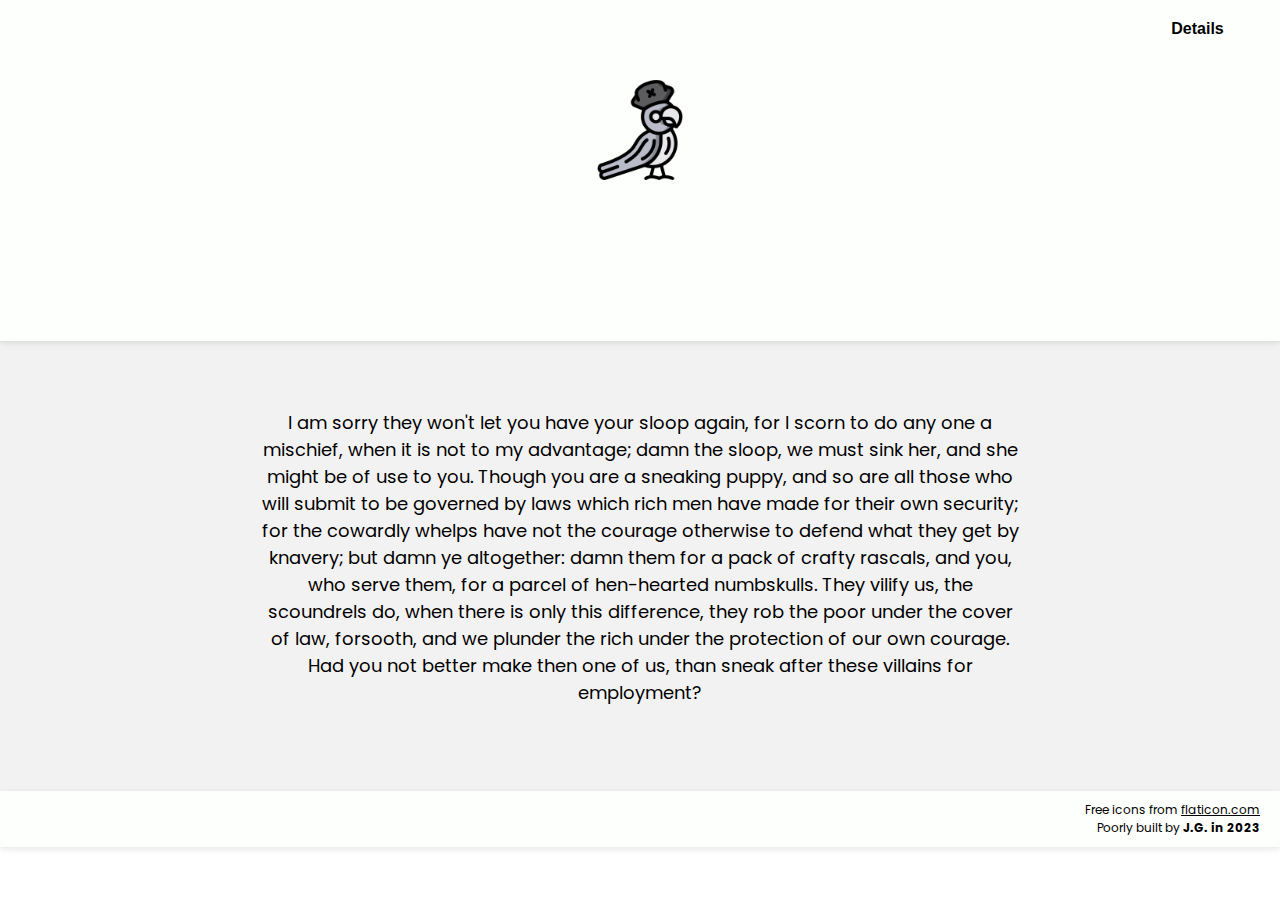
==== pages/about.html @ 22fc1842 "fifth push" ====
<!DOCTYPE html>
<html lang="en">
<head>
    <meta charset="UTF-8">
    <meta name="viewport" content="width=device-width, initial-scale=1.0">
    <title>BooyahBay</title>

    <!-- Bootstrap CSS -->
    <link href="https://cdn.jsdelivr.net/npm/bootstrap@5.2.0-beta1/dist/css/bootstrap.min.css" rel="stylesheet" integrity="sha384-0evHe/X+R7YkIZDRvuzKMRqM+OrBnVFBL6DOitfPri4tjfHxaWutUpFmBp4vmVor" crossorigin="anonymous">

    <!-- Custom Styles -->
    <link href="style.css" rel="stylesheet">

    <!-- Google Fonts -->
    <link href="https://fonts.googleapis.com/css?family=Poppins" rel="stylesheet">

    <!-- Favicon -->
    <link rel="icon" href="brand_logo.ico" />
</head>

<body id="top-of-page" class="container-fluid">

    <!-- Navigation -->
    <nav>
        <div class="dropdown">
            <button class="dropbtn">Details</button>
            <div class="dropdown-content">
                <a href="about.html"><div class="icon_text"><img src="images/about.png" width="20px" /></div>  About</a>
                <a href="contacts.html"><div class="icon_text"><img src="images/contacts.png" width="25px" /></div>  Contact</a>
                <a href="../index.html"><div class="icon_text"><img src="images/blog.png" width="22px" /></div>  Blog</a>
            </div>
        </div>
    </nav>

    <!-- Header -->
    <header>
        <div class="title">
            <img src="images/parrot.png" width="100px">
            <div id="bellamy">
                <h6> <strong>About this project</strong> </h6>
            </div>

        </div>


    </header>

    <div class="greyish" style="text-align:center">
        <div class="row_project_page">
            <div class="textual_content center">
                


                <p>
                    I am sorry they won't let you have your sloop again, for I scorn to do any one a mischief, when it is not to my advantage; damn the sloop, we must sink her, and she might be of use to you. Though you are a sneaking puppy, and so are all those who will submit to be governed by laws which rich men have made for their own security; for the cowardly whelps have not the courage otherwise to defend what they get by knavery; but damn ye altogether: damn them for a pack of crafty rascals, and you, who serve them, for a parcel of hen-hearted numbskulls. They vilify us, the scoundrels do, when there is only this difference, they rob the poor under the cover of law, forsooth, and we plunder the rich under the protection of our own courage. Had you not better make then one of us, than sneak after these villains for employment?
                </p><br />



                
            </div>  <! -- End of textual content -->




        </div>





    </div>




    </div>
    </div>

    <!-- Bottom Section -->
    <div class="bottom">
        Free icons from <a href="https://www.flaticon.com/"><u>flaticon.com</u></a>
        <br />
        Poorly built by <strong><a href="contacts.html">J.G. in 2023</a></strong>
        <br />
    </div>

</body>
</html>
---- pages/style.css ----
body {
    padding: 0px;
    margin: 0px;
    box-sizing: border-box;
    max-width: contain;
    font-family: "Poppins";
    min-width: min-content;
}



@media only screen and (max-width: 1000px) {


    nav {
        display: grid;
        justify-content: center;
        padding-bottom: 10px !important;
        padding-top:20px !important;
    }

    .secondary_nav {
        display: grid !important;
        justify-content: center !important;
        width: 100% !important;
        border-radius: 0px 0px 20px 20px !important;
    }

    .lineInButton {
        vertical-align: middle !important;
    }


    .dropdown {
        width: 400px;
        text-align: center !important;
        padding: 10px 0px 10px 0px !important;
        
    }

    .dropdown-content {
        width: 402px;
        
    }

    

    .title .disclaimer {
        margin-right: -30px;
        margin-left: -30px;
    }

    .title {
        font-size: 15px !important;
    }


    .right {
        width: 80% !important;
        border-top-right-radius: 20px;
        border-bottom-right-radius: 20px;
        background-color: #c0c7cc;
    }



    .left {
        width: 20% !important;
        border-top-left-radius: 20px;
        border-bottom-left-radius: 20px;
    }

    .dropbtn {
        text-align: center;
        margin-left: 0px;
        margin-bottom: 10px !important;
    }

    #BrandLogo {
        width: 40% !important;
    }

    .row {
        margin: inherit;
        padding: 30px 5% 0px 5% !important;
    }

    .row_project_page {
        margin: inherit;
        padding: 30px 5% 0px 5% !important;
    }

    #my_picture {
        min-width:15%;
    }

    #me {
        margin-bottom: 20px;
    }

    .biblio_box {
        margin: 10px 20px 10px 20px !important;
        padding: 5px 7px 5px 7px;
        background-color: #F5F5F5;
        border-radius: 25px;
        font-size: 17px;
        text-align: center;
        box-shadow: 0 3px 6px 0 rgb(0 0 0 / 16%), 0 2px 10px 0 rgb(0 0 0 / 12%) !important;
    }


    #bellamy {
        margin: 4% 0% 0% 0% !important;
        opacity: 0;
        transform: scale(0.9);
        animation: fadeInAndScaleUp 2s ease forwards;
    }


}

@keyframes gradient {
    0% {
        background-position: 0% 50%;
    }

    50% {
        background-position: 100% 50%;
    }

    100% {
        background-position: 0% 50%;
    }
}


header {
    padding: 80px 0px 80px 0px;
    text-align: center;
    background: #fdfffc;
    animation: gradient 15s ease infinite;
    box-shadow: 0 2px 5px 0 rgb(0 0 0 / 6%), 0 2px 10px 0 rgb(0 0 0 / 5%);
    z-index: 1;
    position: relative;
    font-size: 10px;
}



nav {
    text-align: left;
    background: #fdfffc;
    box-shadow: 0 2px 5px 0 rgb(0 0 0 / 6%), 0 2px 10px 0 rgb(0 0 0 / 5%);
    z-index: 2;
    position: relative;
    padding: 0px 10px 0px 10px;
}


.secondary_nav {
    text-align: left;
    box-shadow: 0 2px 5px 0 rgb(0 0 0 / 16%), 0 2px 10px 0 rgb(0 0 0 / 12%);
    z-index: 1;
    position: relative;
    padding: 0px 10px 0px 10px;
    display: block;
    background-color: #DCDCDC;
    border-radius: 0px 0px 20px 0px;
    background: linear-gradient(90deg, rgba(0,41,105,1) 0%, rgba(6,118,147,1) 49%, rgba(6,182,109,1) 100%);
    background-size: 400% 400%;
    animation: gradient 15s ease infinite;
    width: 56.6%;
    box-shadow: 0 10px 5px 0 rgb(0 0 0 / 16%), 0 -10px 10px 0 rgb(0 0 0 / 12%);
}

    .secondary_nav .dropdown:hover {
        opacity: 0.9;
    }

.greyish {
    background-color: #F3F2F2;
    padding: 20px 0px 40px 0px;
}

.dropbtn {
    background-color: inherit;
    padding: 20px 10px 10px 20px;
    color: black;
    font-size: 16px;
    font-weight: bold;
    width: 155px;
    border: hidden;
    cursor: pointer;
    vertical-align: baseline;
}

.lineInButton {
    background-color: white;
    height: 4px;
    width: 10%;
    border-radius: 20px;
    display: inline-block;
    text-align: center;
}

.dropdown {
    position: relative;
    display: inline-block;
    float: right;
    text-align: center;
    margin-bottom:0px;
    padding:0px 0px 0px 0px;
}

.dropdown-content {
    display: none;
    position: absolute;
    background-color: #F8F8F8;
    border-radius: 0px 0px 20px 20px;
    min-width: 154px;
    box-shadow: 0px 8px 16px 0px rgba(0,0,0,0.2);
    z-index: 1;
}

    .dropdown-content a {
        color: black;
        padding: 16px 16px;
        text-decoration: none;
        display: block;
        border-radius: 20px 20px 20px 20px;
    }

        .dropdown-content a:hover {
            background-color: #E8E8E8;
        }

.dropdown:hover {
    box-shadow: 0px 8px 16px 0px rgba(0,0,0,0.2);
}

    .dropdown:hover .dropdown-content {
        display: block;
    }

    .dropdown:hover .dropbtn {
        background-color: transparent;
        opacity: 0.5;
    }

    .dropdown:hover .lineInButton {
        width: 20%;
        opacity: 0.4;
    }

.logo {
    position: relative;
    display: inline;
    vertical-align: super;
    text-align: center;
}


.title {
    margin: 0px 100px 0px 100px;
    color: black;
    font-size: 18px;
}

.disclaimer {
    margin: 0px 20% 0px 20%;
    color: #11af09;
}


.row {
    margin: inherit;
    padding: 30px 15% 0px 15%; 

}

.column {
    padding: 10px;
    box-shadow: 0 2px 5px 0 rgb(0 0 0 / 16%), 0 0px 0px 0 rgb(0 0 0 / 12%);
    z-index: 1;
    display: flex;
    flex-direction: column;
    justify-content: center; /* Centering y-axis */
    align-items: flex-start; /* Centering x-axis */
    color: black;
}


.no_shadow {
    box-shadow: none !important;
}




.right {
    width: 90%;
    border-top-right-radius: 20px;
    border-bottom-right-radius: 20px;
    background-color: #fdfffc;
}



.left {
    width: 10%;
    border-top-left-radius: 20px;
    border-bottom-left-radius: 20px;
    background-color: #fdfffc;
}



.project_logo {
    transition: transform .7s ease-in-out;
}

    .project_logo:hover {
        animation: shake 0.5s;
        transform: rotate(0deg); /* Reset the transform to its original state */
    }

@keyframes shake {
    0% {
        transform: rotate(0deg);
    }

    25% {
        transform: rotate(-5deg);
    }

    50% {
        transform: rotate(5deg);
    }

    75% {
        transform: rotate(-5deg);
    }

    100% {
        transform: rotate(0deg);
    }
}

.project_description {
    padding:10px;
    position: relative;
    text-align:left !important;
    font-size:15px;
    
    
}


.bottom {
    padding: 10px 20px 10px 20px;
    text-align: right;
    background: #fdfffc;
    animation: gradient 15s ease infinite;
    box-shadow: 0 2px 5px 0 rgb(0 0 0 / 6%), 0 2px 10px 0 rgb(0 0 0 / 5%);
    z-index: 1;
    position: relative;
    margin-bottom: 0%;
    font-size: 12px;
    color: black;
}


#BrandLogo {
    transition: all 0.5s linear;
}

    #BrandLogo:hover {
        transform: translateY(-6px);
    }


.white_text{
    color=white !important;
}


.plain_text {
    font-size:17px;
    justify-content:center;
}


.row_project_page {
    margin: inherit;
    padding: 30px 20% 0px 20%;
}

.textual_content {
    font-family: "Poppins";
    font-size: 18px;
    text-align:justify;
    text-justify:inter-word !important;
    }


.code_content {
    text-align: left !important;
    padding: 15px 0px 15px 20px !important;
    max-width: 100%;
    background-color: #c3c7ca;
    color: black;
    border-radius: 20px;
    font-size: 20px;

}

code {
    font-family: Consolas,"courier new";
    color: black;
    background-color: inherit;
    padding: 2px;
}

output {
    font-family: monospace;
    color: dimgrey;
    background-color: inherit;
    padding: 2px;
}

#date {
    text-align: right;
    font-family: "Poppins";
    font-size: 16px;
    font-style:oblique;
    text-decoration: black wavy underline;
    padding-bottom:25px;
    margin-right:4%;
}

#tools {
    text-align:right;
    text-decoration:underline;
    color: darkred;
}


#me {
    display: flex;
    font-family: "Poppins";
    font-size: 15px;
    margin-bottom: 10px;
}

#me p {
    margin: 10px 0px 0px 20px !important;

}


#my_picture {
    margin-left:3%;
    width: 8%;
}

.icon_text {
    display:inline;
}

a {
    color: inherit;
    text-decoration: none;
}

    a:hover {
        color: darkgrey;
        text-decoration: none;
        cursor: pointer;
    }

.center {
    text-align:center;
}

.figure {
    padding:10px 0px 35px 0px;
}



.biblio_box {
    margin: 25px 80px 40px 80px;
    padding: 15px 20px 15px 20px;
    background-color: #CACACA;
    border-radius: 25px;
    font-size: 17px;
    text-align: center;
    box-shadow: 0 3px 6px 0 rgb(0 0 0 / 16%), 0 2px 10px 0 rgb(0 0 0 / 12%) !important;
}

    .biblio_box img {
        box-shadow: 0 3px 6px 0 rgb(0 0 0 / 16%), 0 10px 10px 0 rgb(0 0 0 / 12%) !important;
    }

.black-line {
    border: none;
    border-top: 2px solid black; /* You can adjust the thickness and style of the line */
    margin: 20px 0; /* Adjust margin as needed */
}


#note {
    font-size:15px;
}


rel {
    color: red;
}



.titleh {
    color: black !important;
    font-size:25px;
    text-align:left;
    padding-top:27px;
    padding-bottom:0px;
    margin-bottom:-10px;
    font-weight: bold;

}

mark {
    margin: 0 -0.4em;
    padding: 0.1em 0.4em;
    border-radius: 0.8em 0.3em;
    background: transparent;
    background-image: linear-gradient( to right, rgba(255, 225, 0, 0.1), rgba(255, 225, 0, 0.7) 4%, rgba(255, 225, 0, 0.3) );
    -webkit-box-decoration-break: clone;
    box-decoration-break: clone;
}



.index ul {
    list-style-type: none;
    padding: 0;
    margin: 0;
    text-align: left;
}

.index li {
    background: url("images/checked.png") no-repeat top left;
    background-size: 20px;
    padding-left: 30px;
    margin-bottom: -2px !important;
}



.index a {
    position: relative;
    color: inherit;
    text-decoration: none;
}

    .index a:hover {
        color: red;
    }


    .index a::before {
        content: "";
        position: absolute;
        display: block;
        width: 100%;
        height: 2px;
        bottom: 0;
        left: 0;
        background-color: darkred;
        transform: scaleX(0);
        transform-origin: top left;
        transition: transform 0.3s ease;
    }

.index a:hover::before {
    transform: scaleX(1);
}



.index {
    color: black;
    background-color: none;
    border-radius: 10px;
    padding: 10px 10px 10px 10px;
    #box-shadow: 0 3px 6px 0 rgb(0 0 0 / 16%), 0 2px 10px 0 rgb(0 0 0 / 12%) !important;
    margin:0px 20px 0px 20px;
}

.title_icon {
    margin: 0px 0px -10px 0px;
    transition: transform .7s ease-in-out;
}


    .title_icon:hover {
        background: transparent;
        opacity: 0.75;
        top: 0;
        left: 0;
        transition: opacity .25s ease-in-out;
        -moz-transition: opacity .25s ease-in-out;
        -webkit-transition: opacity .25s ease-in-out;

    }


variab {
    color: #847a85;
}

.top {
    text-decoration: none;
    padding: 10px;
    opacity: 0.70;
    font-family: Poppins;
    color: #fff;
    background: black;
    border-radius: 100px;
    position: sticky;
    bottom: 20px;
    transition: transform .7s ease-in-out;
    box-shadow: 0 3px 6px 0 rgb(0 0 0 / 16%), 0 2px 10px 0 rgb(0 0 0 / 12%) !important;
}

    .top:hover {
        opacity: 0.55;
        top: 0;
        left: 0;
        color: white;
        transition: opacity .25s ease-in-out;
        -moz-transition: opacity .25s ease-in-out;
        -webkit-transition: opacity .25s ease-in-out;
    }


#bellamy {
    margin: 2% 25% 0% 25%;
    opacity: 0; 
    transform: scale(0.9); 
    animation: fadeInAndScaleUp 2s ease forwards; 
}

@keyframes fadeInAndScaleUp {
    from {
        opacity: 0; 
        transform: scale(0.9); 
    }

    to {
        opacity: 1; 
        transform: scale(1); 
    }
}
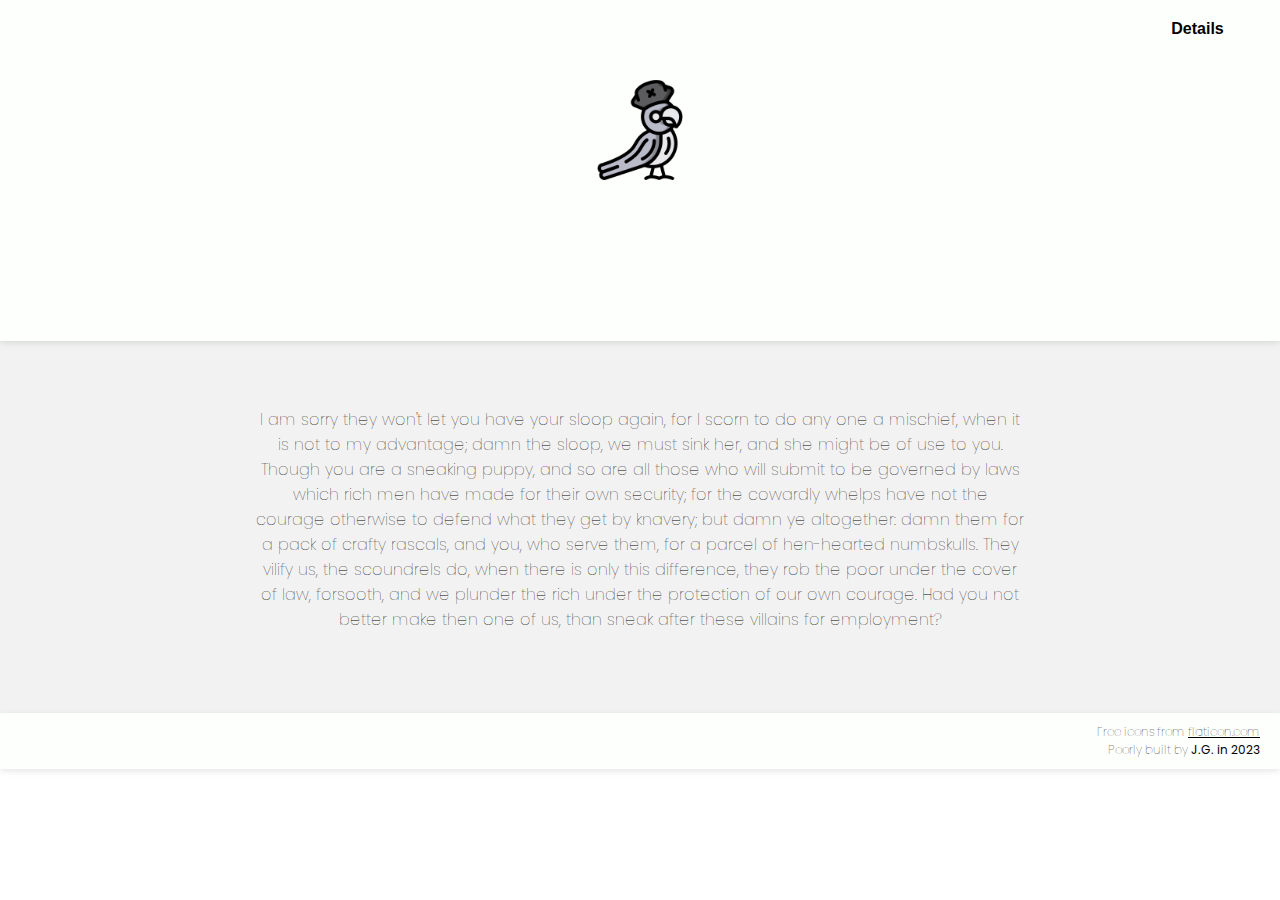
==== commit 02ac033b: "incomplete 001" ====
--- a/pages/about.html
+++ b/pages/about.html
@@ -15,7 +15,7 @@
     <link href="https://fonts.googleapis.com/css?family=Poppins" rel="stylesheet">
 
     <!-- Favicon -->
-    <link rel="icon" href="brand_logo.ico" />
+    <link rel="icon" href="../brand_logo.ico" />
 </head>
 
 <body id="top-of-page" class="container-fluid">
--- a/pages/style.css
+++ b/pages/style.css
@@ -1,26 +1,20 @@
-
-
-
 
 body {
     padding: 0px;
     margin: 0px;
     box-sizing: border-box;
-    max-width: contain;
-    font-family: "Poppins";
-    min-width: min-content;
-}
-
-
-
-@media only screen and (max-width: 1000px) {
+    font-family: "Poppins","Arial";
+    font-weight: 100;
+}
+
+@media (max-width: 1000px) {
 
 
     nav {
         display: grid;
         justify-content: center;
         padding-bottom: 10px !important;
-        padding-top:20px !important;
+        padding-top: 20px !important;
     }
 
     .secondary_nav {
@@ -39,15 +33,13 @@
         width: 400px;
         text-align: center !important;
         padding: 10px 0px 10px 0px !important;
-        
     }
 
     .dropdown-content {
         width: 402px;
-        
-    }
-
-    
+    }
+
+
 
     .title .disclaimer {
         margin-right: -30px;
@@ -81,7 +73,8 @@
     }
 
     #BrandLogo {
-        width: 40% !important;
+        width: 100% !important;
+        position:center;
     }
 
     .row {
@@ -95,7 +88,7 @@
     }
 
     #my_picture {
-        min-width:15%;
+        min-width: 20%;
     }
 
     #me {
@@ -107,7 +100,7 @@
         padding: 5px 7px 5px 7px;
         background-color: #F5F5F5;
         border-radius: 25px;
-        font-size: 17px;
+        font-size: 16px;
         text-align: center;
         box-shadow: 0 3px 6px 0 rgb(0 0 0 / 16%), 0 2px 10px 0 rgb(0 0 0 / 12%) !important;
     }
@@ -120,6 +113,21 @@
         animation: fadeInAndScaleUp 2s ease forwards;
     }
 
+    .post_icon {
+        width: 80% !important;
+    }
+
+    .big_image {
+        width: 80% !important;
+    }
+
+
+    .center {
+        text-align: center;
+    }
+
+
+
 
 }
 
@@ -137,6 +145,9 @@
     }
 }
 
+.post_icon {
+    width: 60%;
+}
 
 header {
     padding: 80px 0px 80px 0px;
@@ -265,7 +276,7 @@
 
 
 .title {
-    margin: 0px 100px 0px 100px;
+    margin: 0px 20% 0px 20%;
     color: black;
     font-size: 18px;
 }
@@ -384,12 +395,12 @@
 
 
 .white_text{
-    color=white !important;
+    color:white !important;
 }
 
 
 .plain_text {
-    font-size:17px;
+    font-size:16px;
     justify-content:center;
 }
 
@@ -401,7 +412,7 @@
 
 .textual_content {
     font-family: "Poppins";
-    font-size: 18px;
+    font-size: 16px;
     text-align:justify;
     text-justify:inter-word !important;
     }
@@ -411,16 +422,16 @@
     text-align: left !important;
     padding: 15px 0px 15px 20px !important;
     max-width: 100%;
-    background-color: #c3c7ca;
-    color: black;
-    border-radius: 20px;
+    background-color: black;
+    border-radius: 10px;
     font-size: 20px;
-
+    overflow-x: auto; 
+    white-space: nowrap; 
 }
 
 code {
     font-family: Consolas,"courier new";
-    color: black;
+    color: red;
     background-color: inherit;
     padding: 2px;
 }
@@ -435,7 +446,7 @@
 #date {
     text-align: right;
     font-family: "Poppins";
-    font-size: 16px;
+    font-size: 14px;
     font-style:oblique;
     text-decoration: black wavy underline;
     padding-bottom:25px;
@@ -447,6 +458,7 @@
     text-decoration:underline;
     color: darkred;
 }
+
 
 
 #me {
@@ -458,7 +470,7 @@
 
 #me p {
     margin: 10px 0px 0px 20px !important;
-
+    
 }
 
 
@@ -508,8 +520,9 @@
 
 .black-line {
     border: none;
-    border-top: 2px solid black; /* You can adjust the thickness and style of the line */
-    margin: 20px 0; /* Adjust margin as needed */
+    border-top: 2px solid black; 
+    margin: 15px 0; 
+    
 }
 
 
@@ -526,7 +539,7 @@
 
 .titleh {
     color: black !important;
-    font-size:25px;
+    font-size:20px;
     text-align:left;
     padding-top:27px;
     padding-bottom:0px;
@@ -558,7 +571,17 @@
     background: url("images/checked.png") no-repeat top left;
     background-size: 20px;
     padding-left: 30px;
-    margin-bottom: -2px !important;
+    margin-bottom: 3px !important;
+    line-height: 1.3;
+}
+
+li strong {
+    font-weight: bold; 
+}
+
+
+p strong {
+    font-weight: bold; 
 }
 
 
@@ -669,3 +692,24 @@
     }
 }
 
+
+.project_date {
+    text-align: right;
+    margin-bottom:0px;
+    font-size: 12px;
+    font-weight:700;
+}
+
+
+.big_image {
+    width: 30%;
+    margin: 20px 10px 0px 10px;
+    box-shadow: 0 3px 6px 0 rgb(0 0 0 / 16%), 0 10px 10px 0 rgb(0 0 0 / 12%) !important;
+}
+
+
+.pic_description {
+    font-size: 12px;
+    margin-top:5px;
+
+}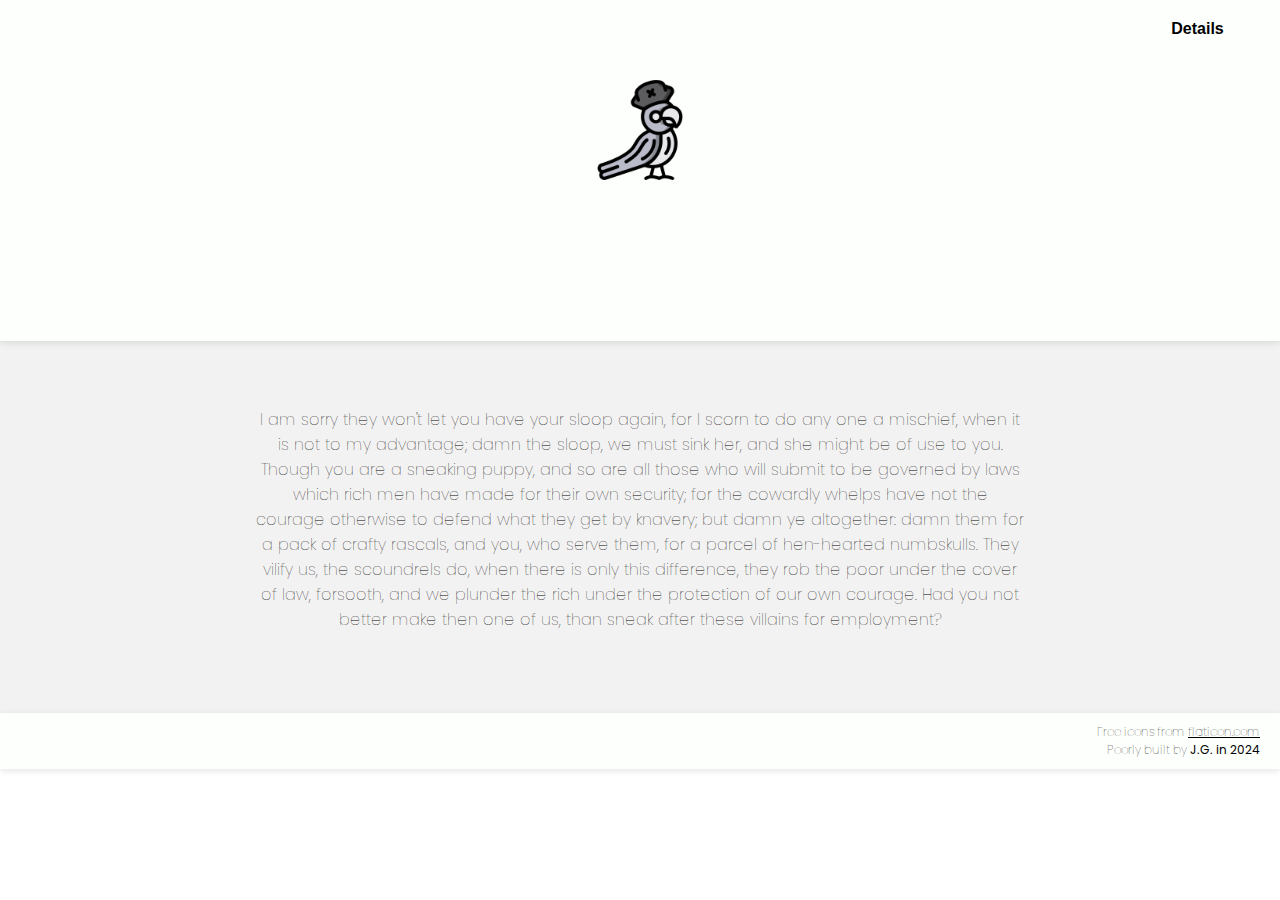
==== commit f6560691: "update" ====
--- a/pages/about.html
+++ b/pages/about.html
@@ -81,7 +81,7 @@
     <div class="bottom">
         Free icons from <a href="https://www.flaticon.com/"><u>flaticon.com</u></a>
         <br />
-        Poorly built by <strong><a href="contacts.html">J.G. in 2023</a></strong>
+        Poorly built by <strong><a href="contacts.html">J.G. in 2024</a></strong>
         <br />
     </div>
 
--- a/pages/style.css
+++ b/pages/style.css
@@ -126,6 +126,9 @@
         text-align: center;
     }
 
+    .strong {
+        font-weight: bold;
+    }
 
 
 
@@ -430,8 +433,8 @@
 }
 
 code {
-    font-family: Consolas,"courier new";
-    color: red;
+    font-family: Consolas, "courier new";
+    color: springgreen;
     background-color: inherit;
     padding: 2px;
 }
@@ -505,10 +508,10 @@
 
 
 .biblio_box {
-    margin: 25px 80px 40px 80px;
+    margin: 25px 30px 40px 30px;
     padding: 15px 20px 15px 20px;
-    background-color: #CACACA;
-    border-radius: 25px;
+    background-color: lightgrey;
+    border-radius: 5px;
     font-size: 17px;
     text-align: center;
     box-shadow: 0 3px 6px 0 rgb(0 0 0 / 16%), 0 2px 10px 0 rgb(0 0 0 / 12%) !important;
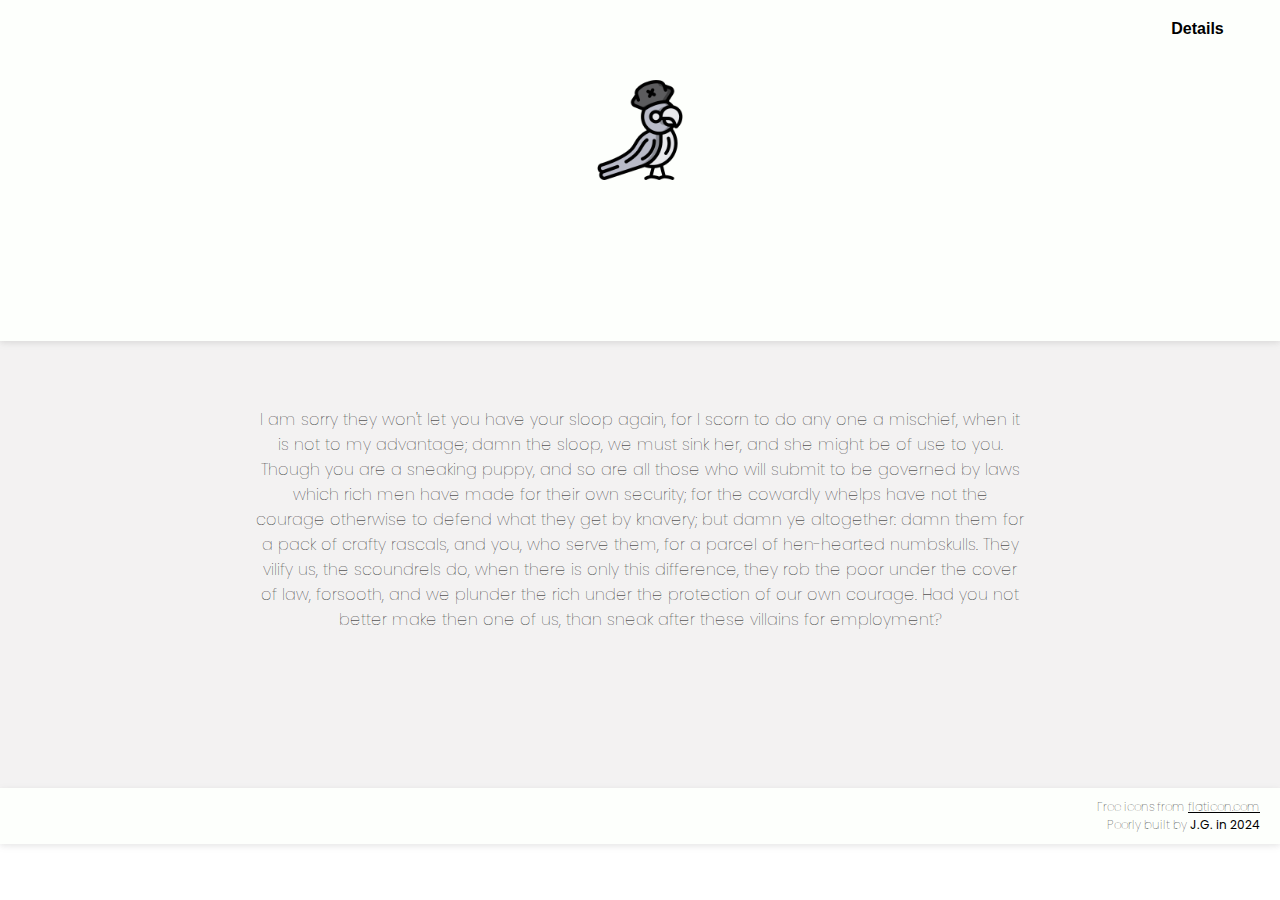
==== commit 08ad0634: "update" ====
--- a/pages/about.html
+++ b/pages/about.html
@@ -48,16 +48,16 @@
     <div class="greyish" style="text-align:center">
         <div class="row_project_page">
             <div class="textual_content center">
-                
+
 
 
                 <p>
                     I am sorry they won't let you have your sloop again, for I scorn to do any one a mischief, when it is not to my advantage; damn the sloop, we must sink her, and she might be of use to you. Though you are a sneaking puppy, and so are all those who will submit to be governed by laws which rich men have made for their own security; for the cowardly whelps have not the courage otherwise to defend what they get by knavery; but damn ye altogether: damn them for a pack of crafty rascals, and you, who serve them, for a parcel of hen-hearted numbskulls. They vilify us, the scoundrels do, when there is only this difference, they rob the poor under the cover of law, forsooth, and we plunder the rich under the protection of our own courage. Had you not better make then one of us, than sneak after these villains for employment?
-                </p><br />
+                </p><br /><br /><br /><br />
 
 
 
-                
+
             </div>  <! -- End of textual content -->
 
 
--- a/pages/style.css
+++ b/pages/style.css
@@ -428,8 +428,8 @@
     background-color: black;
     border-radius: 10px;
     font-size: 20px;
-    overflow-x: auto; 
-    white-space: nowrap; 
+    overflow-x: auto;
+    white-space: nowrap;
 }
 
 code {
@@ -715,4 +715,29 @@
     font-size: 12px;
     margin-top:5px;
 
-}+}
+
+
+
+
+
+
+
+
+
+
+
+.separator {
+    display: flex;
+    align-items: center;
+    justify-content: center;
+    margin: 15px 30% 9px 30%;
+    font-size: 16px;
+    font-family: Poppins;
+    font-weight: 800;
+    position: relative;
+    text-align: center;
+    color:slategrey;
+
+    
+}
